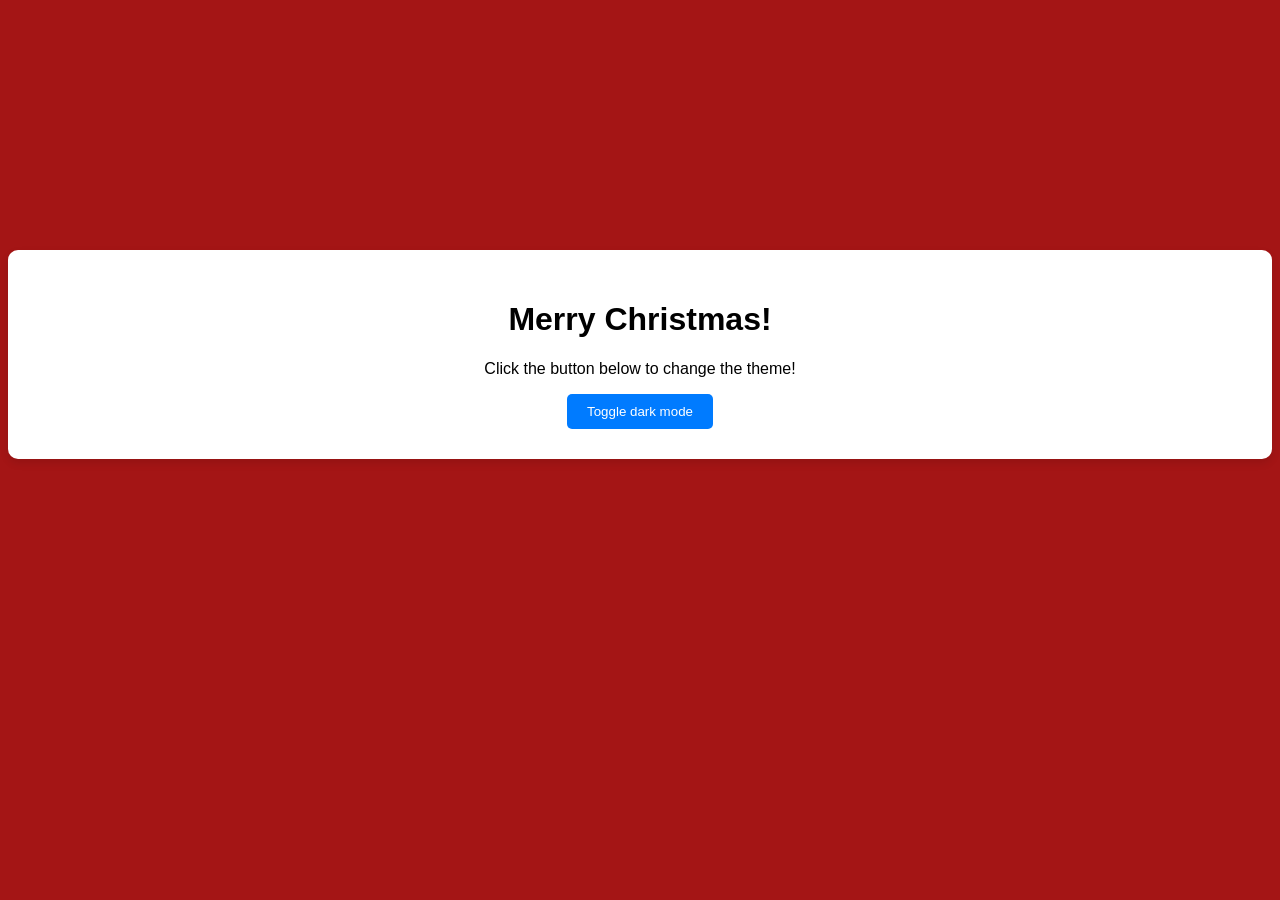
==== chrihmas/index.html @ 8b5436bb "Initial commit" ====
<!DOCTYPE html>
<html lang="en">
<head>
    <meta charset="UTF-8">
    <meta name="viewport" content="width=device-width, initial-scale=1.0">
    <title> MERRY CHRISTMAS WEBPAGE</title>
    <link rel="stylesheet" href="style.css">
</head>
<body>
    <div class="card">
        <h1>Merry Christmas!</h1>
        <p> Click the button below to change the theme!</p>
        <button id="theme-btn">Toggle dark mode</button>
    </div>

    <script src="script.js"></script>
             
</body>
</html>
---- chrihmas/style.css ----
body {
    font-family: Arial, sans-serif;
    text-align: center;
    margin-top: 250px;
    background-color: rgb(164, 21, 21);
}

.card {
    background: white;
    padding: 30px;
    border-radius: 10px;
    box-shadow: 0 4px 8px rgba(0,0,0,0.1);
    text-align: center;
}

button {
    background-color: #007bff;
    color: white;
    border: none;
    padding: 10px 20px;
    border-radius: 5px;
    cursor: pointer;
}

.dark-theme {
    background-color: #1e1e1e;
    color: white;
}
.dark-theme .card {
    background-color: #333;
    color:white;
}
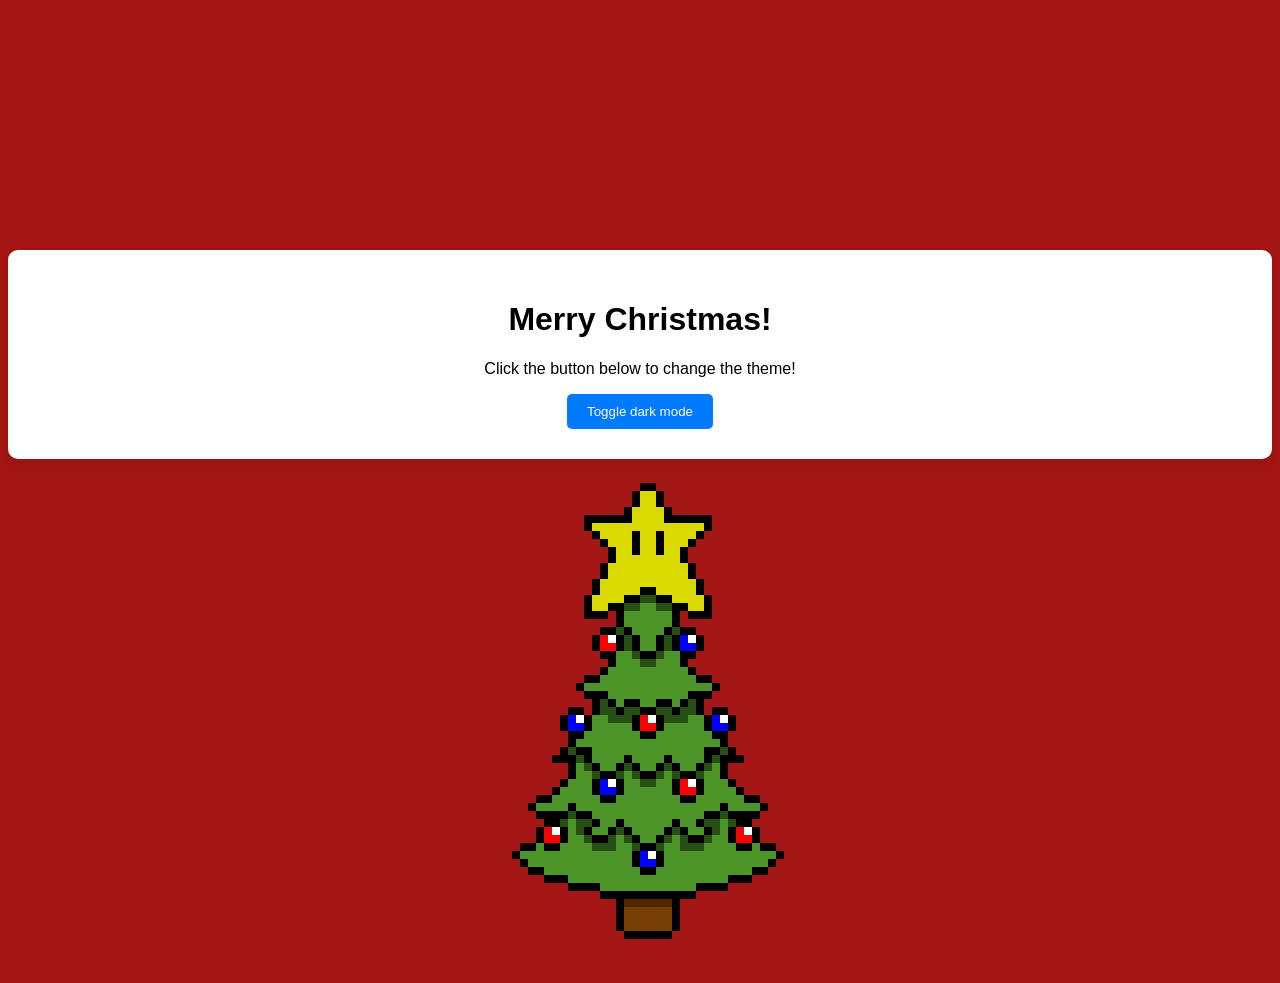
==== commit 7fd2cde8: "added a christmas tree, going to sleep" ====
--- a/chrihmas/index.html
+++ b/chrihmas/index.html
@@ -13,6 +13,10 @@
         <button id="theme-btn">Toggle dark mode</button>
     </div>
 
+    <div class="decorations">
+        <img src="./assets/mariotree.png" alt="christmas tree picture">
+    </div>
+
     <script src="script.js"></script>
              
 </body>
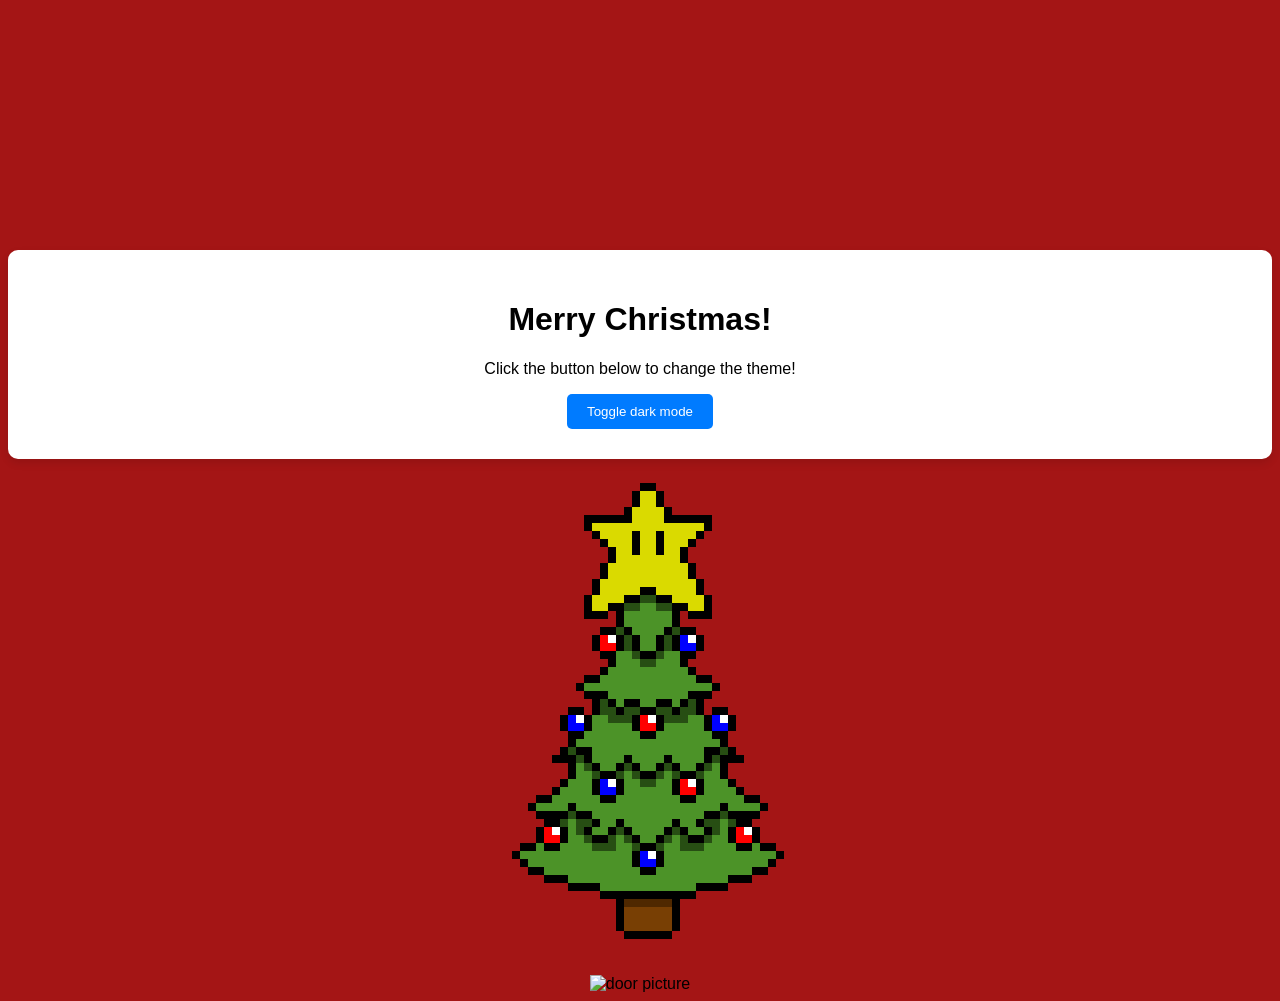
==== commit 810c9f3f: "Added a fake door to test" ====
--- a/chrihmas/index.html
+++ b/chrihmas/index.html
@@ -16,6 +16,10 @@
     <div class="decorations">
         <img src="./assets/mariotree.png" alt="christmas tree picture">
     </div>
+    
+    <div class="door">
+        <img src="./assets/door.png" alt="door picture">
+    </div>
 
     <script src="script.js"></script>
              
